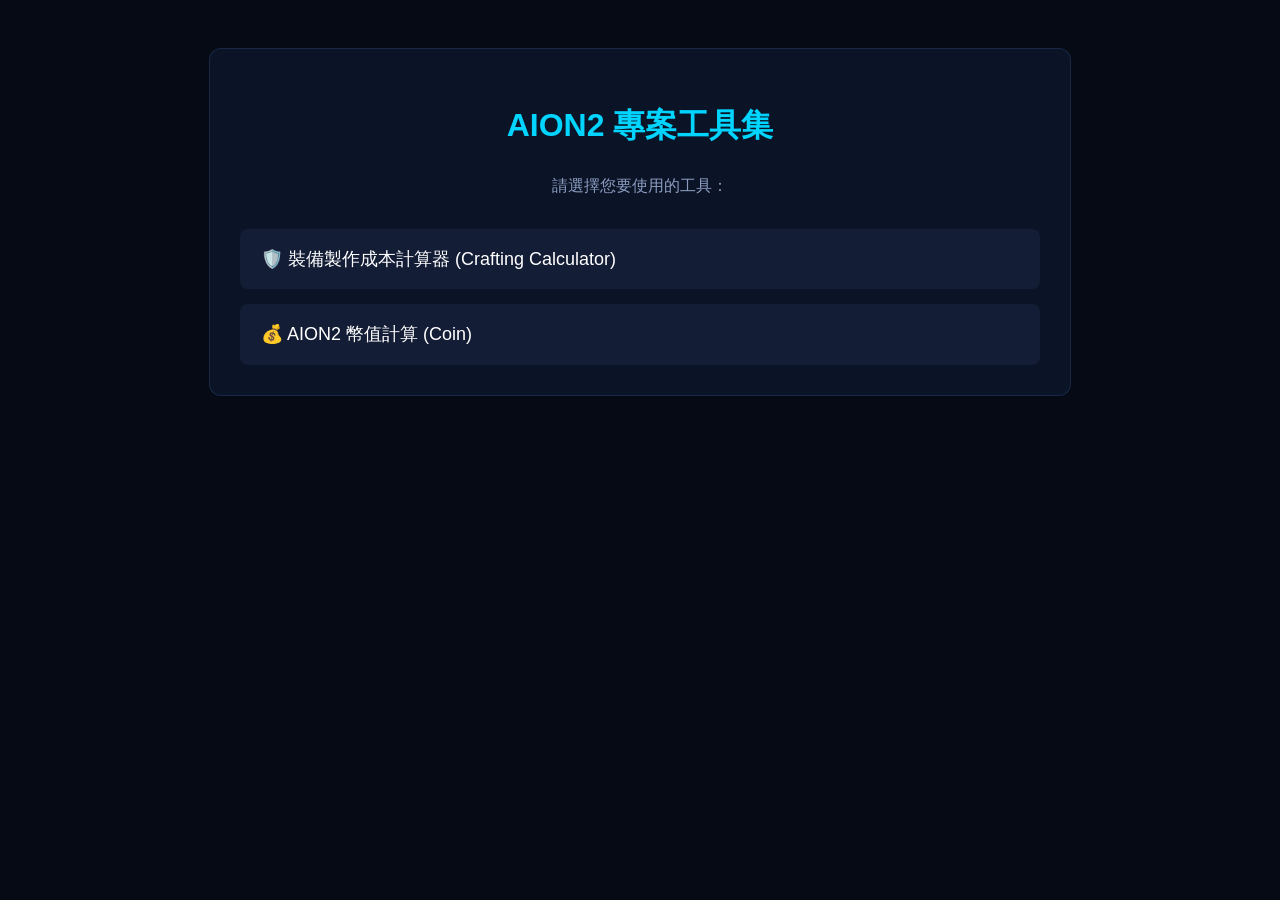
==== index.html @ 3c667354 "Phase 1.0: 新增首頁導覽" ====
<!DOCTYPE html>
<html lang="zh-TW">
<head>
  <meta charset="UTF-8">
  <meta name="viewport" content="width=device-width, initial-scale=1.0">
  <title>AION2 工具集 (AION2 Tools)</title>
  <style>
    body {
      font-family: 'Noto Sans TC', sans-serif;
      background-color: #060a14;
      color: #e8ecf4;
      padding: 40px;
      line-height: 1.6;
    }
    .container {
      max-width: 800px;
      margin: 0 auto;
      background: rgba(14, 22, 42, 0.85);
      padding: 30px;
      border-radius: 12px;
      border: 1px solid rgba(100, 160, 255, 0.15);
    }
    h1 {
      text-align: center;
      color: #00d4ff;
    }
    .links {
      display: flex;
      flex-direction: column;
      gap: 15px;
      margin-top: 30px;
    }
    .links a {
      display: block;
      padding: 15px 20px;
      background: rgba(30, 40, 70, 0.5);
      color: #fff;
      text-decoration: none;
      border-radius: 8px;
      font-size: 18px;
      border: 1px solid transparent;
      transition: all 0.3s ease;
    }
    .links a:hover {
      background: rgba(0, 212, 255, 0.1);
      border-color: rgba(0, 212, 255, 0.4);
      color: #00d4ff;
      transform: translateX(5px);
    }
  </style>
</head>
<body>
  <div class="container">
    <h1>AION2 專案工具集</h1>
    <p style="text-align: center; color: #8b9cc0;">請選擇您要使用的工具：</p>
    <div class="links">
      <a href="nca2-craft-tool/index.html">🛡️ 裝備製作成本計算器 (Crafting Calculator)</a>
      <a href="coin.html">💰 AION2 幣值計算 (Coin)</a>
    </div>
  </div>
</body>
</html>
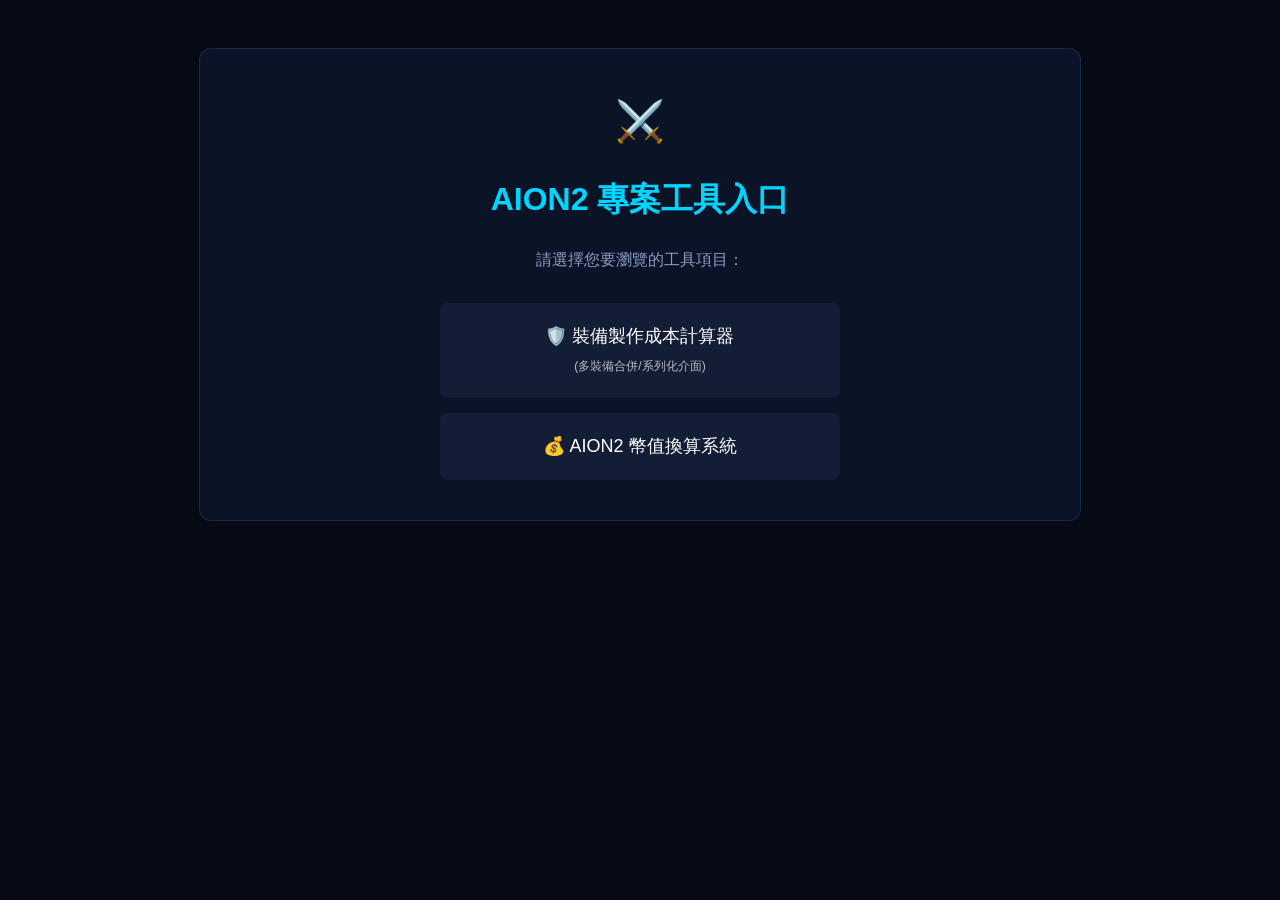
==== commit 9445775c: "Phase 1.2: 系列套裝合併選擇模式 (UI與目錄復原重構)" ====
--- a/index.html
+++ b/index.html
@@ -3,7 +3,7 @@
 <head>
   <meta charset="UTF-8">
   <meta name="viewport" content="width=device-width, initial-scale=1.0">
-  <title>AION2 工具集 (AION2 Tools)</title>
+  <title>AION2 綜合開發工具集</title>
   <style>
     body {
       font-family: 'Noto Sans TC', sans-serif;
@@ -16,12 +16,12 @@
       max-width: 800px;
       margin: 0 auto;
       background: rgba(14, 22, 42, 0.85);
-      padding: 30px;
+      padding: 40px;
       border-radius: 12px;
       border: 1px solid rgba(100, 160, 255, 0.15);
+      text-align: center;
     }
     h1 {
-      text-align: center;
       color: #00d4ff;
     }
     .links {
@@ -29,10 +29,13 @@
       flex-direction: column;
       gap: 15px;
       margin-top: 30px;
+      max-width: 400px;
+      margin-left: auto;
+      margin-right: auto;
     }
     .links a {
       display: block;
-      padding: 15px 20px;
+      padding: 18px 20px;
       background: rgba(30, 40, 70, 0.5);
       color: #fff;
       text-decoration: none;
@@ -45,17 +48,19 @@
       background: rgba(0, 212, 255, 0.1);
       border-color: rgba(0, 212, 255, 0.4);
       color: #00d4ff;
-      transform: translateX(5px);
+      transform: translateY(-3px);
     }
   </style>
 </head>
 <body>
   <div class="container">
-    <h1>AION2 專案工具集</h1>
-    <p style="text-align: center; color: #8b9cc0;">請選擇您要使用的工具：</p>
+    <div style="font-size: 40px; margin-bottom: 20px;">⚔️</div>
+    <h1>AION2 專案工具入口</h1>
+    <p style="color: #8b9cc0; margin-bottom: 30px;">請選擇您要瀏覽的工具項目：</p>
     <div class="links">
-      <a href="nca2-craft-tool/index.html">🛡️ 裝備製作成本計算器 (Crafting Calculator)</a>
-      <a href="coin.html">💰 AION2 幣值計算 (Coin)</a>
+      <!-- 重新導回子目錄中的計算機 -->
+      <a href="nca2-craft-tool/index.html">🛡️ 裝備製作成本計算器<br><span style="font-size:12px; opacity:0.7;">(多裝備合併/系列化介面)</span></a>
+      <a href="coin.html">💰 AION2 幣值換算系統</a>
     </div>
   </div>
 </body>
